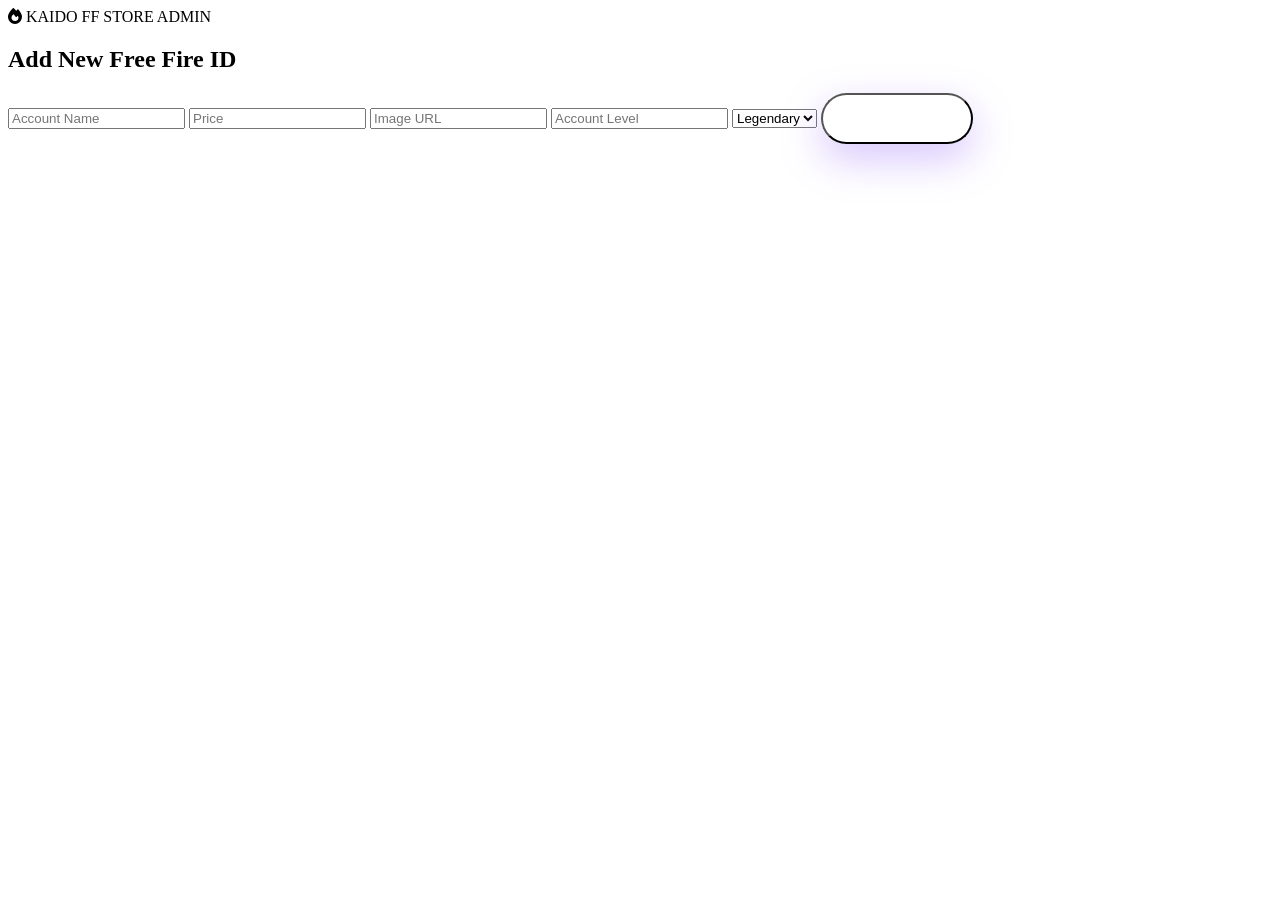
==== admin.html @ 1af67ab9 "Add admin panel HTML structure" ====
<!DOCTYPE html>
<html lang="en">

<head>

<meta charset="UTF-8">

<meta name="viewport" content="width=device-width, initial-scale=1.0">

<title>KAIDO FF STORE | Admin Panel</title>


<link rel="stylesheet" href="css/style.css">

<link rel="stylesheet" href="css/admin.css">


<link rel="stylesheet"
href="https://cdnjs.cloudflare.com/ajax/libs/font-awesome/6.5.0/css/all.min.css">


</head>


<body>


<div class="aurora">

<span></span>
<span></span>
<span></span>

</div>



<header class="navbar">


<div class="logo">

<i class="fa-solid fa-fire"></i>

KAIDO FF STORE ADMIN

</div>


</header>





<section class="admin-section">



<div class="admin-box">


<h1>

Add New Free Fire ID

</h1>



<form id="productForm">


<input 
type="text"
id="name"
placeholder="Account Name"
required>



<input 
type="number"
id="price"
placeholder="Price"
required>



<input 
type="text"
id="image"
placeholder="Image URL"
required>



<input 
type="number"
id="level"
placeholder="Account Level"
required>



<select id="category">


<option value="legendary">
Legendary
</option>


<option value="premium">
Premium
</option>


<option value="rare">
Rare
</option>


<option value="budget">
Budget
</option>


</select>



<button class="primary-btn">

Add Product

</button>


</form>



</div>



</section>





<script src="js/admin.js"></script>


</body>

</html>
---- css/style.css ----
/* ==========================================================
   HERO SECTION - PART 2A
========================================================== */

.hero{
    width:min(92%,1400px);
    min-height:100vh;
    margin:auto;
    padding-top:140px;
    display:grid;
    grid-template-columns:1.1fr .9fr;
    align-items:center;
    gap:80px;
    position:relative;
}

/* =====================
   HERO LEFT
===================== */

.hero-left{
    position:relative;
    z-index:2;
}

.hero-badge{
    display:inline-flex;
    align-items:center;
    gap:10px;
    padding:10px 22px;
    margin-bottom:30px;
    border-radius:50px;
    background:rgba(255,255,255,.06);
    border:1px solid rgba(255,255,255,.08);
    backdrop-filter:blur(20px);
    color:var(--accent);
    font-size:.95rem;
    font-weight:600;
    box-shadow:0 10px 30px rgba(0,0,0,.25);
}

.hero h1{
    font-family:"Orbitron",sans-serif;
    font-size:clamp(3rem,7vw,5.5rem);
    line-height:1.08;
    font-weight:800;
    text-transform:uppercase;
    letter-spacing:2px;
    margin-bottom:25px;
}

.hero h1 span{
    background:linear-gradient(
        90deg,
        var(--primary),
        var(--accent)
    );
    -webkit-background-clip:text;
    -webkit-text-fill-color:transparent;
}

.hero p{
    max-width:620px;
    color:var(--text-light);
    font-size:1.08rem;
    line-height:1.8;
    margin-bottom:40px;
}

/* =====================
   HERO BUTTONS
===================== */

.hero-buttons{
    display:flex;
    gap:18px;
    flex-wrap:wrap;
    margin-bottom:50px;
}

.primary-btn{
    display:inline-flex;
    align-items:center;
    justify-content:center;
    padding:16px 34px;
    border-radius:50px;
    background:linear-gradient(
        135deg,
        var(--primary),
        var(--secondary)
    );
    color:#fff;
    font-weight:700;
    transition:.35s;
    box-shadow:0 15px 40px rgba(139,92,246,.35);
}

.primary-btn:hover{
    transform:translateY(-5px);
    box-shadow:0 20px 55px rgba(139,92,246,.5);
}

.secondary-btn{
    display:inline-flex;
    align-items:center;
    justify-content:center;
    padding:16px 34px;
    border-radius:50px;
    background:rgba(255,255,255,.05);
    border:1px solid rgba(255,255,255,.08);
    backdrop-filter:blur(20px);
    color:#fff;
    transition:.35s;
}

.secondary-btn:hover{
    background:rgba(255,255,255,.12);
    transform:translateY(-5px);
}

/* =====================
   HERO BACKGROUND GLOW
===================== */

.hero::before{
    content:"";
    position:absolute;
    width:420px;
    height:420px;
    left:-120px;
    top:120px;
    border-radius:50%;
    background:radial-gradient(
        circle,
        rgba(139,92,246,.25),
        transparent 70%
    );
    filter:blur(40px);
    z-index:-1;
}

/* ==========================================================
   HERO SECTION - PART 2B
========================================================== */

/* =====================
   HERO RIGHT
===================== */

.hero-right{
    position:relative;
    display:flex;
    justify-content:center;
    align-items:center;
}

.hero-right img{
    width:100%;
    max-width:520px;
    animation:heroFloat 6s ease-in-out infinite;
    filter:drop-shadow(0 25px 60px rgba(59,130,246,.35));
    z-index:2;
}

/* =====================
   HERO STATS
===================== */

.stats{
    display:flex;
    gap:22px;
    flex-wrap:wrap;
}

.stats div{
    min-width:150px;
    padding:20px;
    border-radius:20px;
    background:rgba(255,255,255,.05);
    border:1px solid rgba(255,255,255,.08);
    backdrop-filter:blur(18px);
    transition:.35s;
}

.stats div:hover{
    transform:translateY(-8px);
    border-color:rgba(139,92,246,.45);
    box-shadow:0 15px 40px rgba(139,92,246,.18);
}

.stats h2{
    font-family:"Orbitron",sans-serif;
    font-size:2rem;
    color:var(--accent);
    margin-bottom:8px;
}

.stats p{
    margin:0;
    font-size:.95rem;
    color:var(--text-light);
}

/* =====================
   FLOATING CARDS
===================== */

.floating-card{
    position:absolute;
    padding:14px 20px;
    background:rgba(255,255,255,.08);
    border:1px solid rgba(255,255,255,.1);
    backdrop-filter:blur(20px);
    border-radius:18px;
    color:#fff;
    font-weight:600;
    box-shadow:0 15px 40px rgba(0,0,0,.25);
    animation:cardFloat 5s ease-in-out infinite;
    z-index:3;
}

.card1{
    top:10%;
    left:-40px;
}

.card2{
    right:-30px;
    top:42%;
    animation-delay:1.5s;
}

.card3{
    bottom:8%;
    left:20%;
    animation-delay:3s;
}

/* =====================
   IMAGE GLOW
===================== */

.hero-right::before{
    content:"";
    position:absolute;
    width:420px;
    height:420px;
    border-radius:50%;
    background:radial-gradient(
        circle,
        rgba(6,182,212,.28),
        transparent 70%
    );
    filter:blur(50px);
    z-index:1;
}

/* =====================
   ANIMATIONS
===================== */

@keyframes heroFloat{

    0%,100%{
        transform:translateY(0);
    }

    50%{
        transform:translateY(-18px);
    }

}

@keyframes cardFloat{

    0%,100%{
        transform:translateY(0);
    }

    50%{
        transform:translateY(-12px);
    }

}
/* ==========================================================
   HERO SECTION - PART 2C
   Scroll Indicator + Responsive Hero
========================================================== */

/* =====================
   SCROLL INDICATOR
===================== */

.scroll-indicator{
    position:absolute;
    left:50%;
    bottom:30px;
    transform:translateX(-50%);
    width:34px;
    height:60px;
    border:2px solid rgba(255,255,255,.25);
    border-radius:50px;
    display:flex;
    justify-content:center;
    align-items:flex-start;
    padding-top:10px;
}

.scroll-indicator span{
    width:8px;
    height:8px;
    border-radius:50%;
    background:var(--accent);
    animation:scrollMove 1.8s infinite;
    box-shadow:0 0 12px var(--accent);
}

@keyframes scrollMove{
    0%{
        transform:translateY(0);
        opacity:1;
    }

    70%{
        transform:translateY(22px);
        opacity:.2;
    }

    100%{
        transform:translateY(0);
        opacity:1;
    }
}

/* =====================
   HERO ENTRANCE
===================== */

.hero-left,
.hero-right{
    animation:fadeUp .9s ease both;
}

.hero-right{
    animation-delay:.2s;
}

@keyframes fadeUp{
    from{
        opacity:0;
        transform:translateY(40px);
    }

    to{
        opacity:1;
        transform:translateY(0);
    }
}

/* =====================
   RESPONSIVE
===================== */

@media (max-width:1100px){

    .hero{
        grid-template-columns:1fr;
        text-align:center;
        gap:60px;
        padding-top:140px;
    }

    .hero-left{
        order:2;
    }

    .hero-right{
        order:1;
    }

    .hero p{
        margin-left:auto;
        margin-right:auto;
    }

    .hero-buttons{
        justify-content:center;
    }

    .stats{
        justify-content:center;
    }

    .card1{
        left:10px;
    }

    .card2{
        right:10px;
    }

    .card3{
        left:50%;
        transform:translateX(-50%);
    }
}

@media (max-width:768px){

    .navbar{
        padding:14px 18px;
    }

    nav{
        display:none;
    }

    .hero{
        padding-top:120px;
    }

    .hero h1{
        font-size:2.8rem;
    }

    .hero p{
        font-size:1rem;
    }

    .hero-right img{
        max-width:360px;
    }

    .floating-card{
        font-size:.85rem;
        padding:10px 14px;
    }

    .stats{
        gap:15px;
    }

    .stats div{
        min-width:130px;
    }
}

@media (max-width:480px){

    .hero h1{
        font-size:2.2rem;
    }

    .hero-buttons{
        flex-direction:column;
    }

    .primary-btn,
    .secondary-btn{
        width:100%;
    }

    .floating-card{
        display:none;
    }

    .stats{
        flex-direction:column;
        align-items:center;
    }

    .stats div{
        width:100%;
        max-width:260px;
    }
}

/* ==========================================================
   KAIDO FF STORE
   STYLE.CSS - PART 3A
   Featured Products
==========================================================*/

/* ==========================
   SECTION TITLE
========================== */

.section-title{
    text-align:center;
    margin-bottom:70px;
}

.section-title span{
    display:inline-block;
    padding:10px 22px;
    border-radius:50px;
    background:rgba(139,92,246,.12);
    border:1px solid rgba(139,92,246,.35);
    color:var(--primary);
    font-weight:600;
    margin-bottom:18px;
}

.section-title h2{
    font-family:"Orbitron",sans-serif;
    font-size:clamp(2rem,5vw,3.2rem);
    margin-bottom:18px;
    color:#fff;
}

.section-title p{
    max-width:700px;
    margin:auto;
    color:var(--text-light);
    line-height:1.8;
}

/* ==========================
   FEATURED PRODUCTS
========================== */

#featured{
    padding:120px 0;
}

.product-grid{

    display:grid;

    grid-template-columns:
    repeat(auto-fit,minmax(320px,1fr));

    gap:35px;

}

/* ==========================
   PRODUCT CARD
========================== */

.product-card{

    position:relative;

    overflow:hidden;

    border-radius:22px;

    background:rgba(255,255,255,.05);

    border:1px solid rgba(255,255,255,.08);

    backdrop-filter:blur(18px);

    transition:.4s;

    box-shadow:0 20px 50px rgba(0,0,0,.25);

}

.product-card:hover{

    transform:translateY(-12px);

    border-color:rgba(139,92,246,.45);

    box-shadow:
    0 25px 60px rgba(139,92,246,.25);

}

/* ==========================
   PRODUCT IMAGE
========================== */

.product-card img{

    width:100%;

    height:260px;

    object-fit:cover;

    transition:.5s;

}

.product-card:hover img{

    transform:scale(1.08);

}

/* ==========================
   PRODUCT INFO
========================== */

.product-info{

    padding:25px;

}

.product-info h3{

    font-size:1.4rem;

    margin-bottom:12px;

    color:#fff;

}

.product-info p{

    color:var(--text-light);

    line-height:1.7;

    margin-bottom:22px;

}

/* ==========================
   PRICE ROW
========================== */

.price-row{

    display:flex;

    justify-content:space-between;

    align-items:center;

}

.price{

    font-size:1.6rem;

    font-weight:700;

    color:var(--accent);

}

/* ==========================================================
   KAIDO FF STORE
   STYLE.CSS - PART 3B
   Product Card Effects
==========================================================*/

/* ==========================
   PRODUCT BADGES
========================== */

.product-tag{

    position:absolute;

    top:18px;

    left:18px;

    padding:8px 16px;

    border-radius:30px;

    font-size:.8rem;

    font-weight:700;

    letter-spacing:.5px;

    color:#fff;

    z-index:10;

    box-shadow:0 10px 25px rgba(0,0,0,.25);

}

.hot{

    background:linear-gradient(
        135deg,
        #ff4d4d,
        #ff7a18
    );

}

.new{

    background:linear-gradient(
        135deg,
        #3B82F6,
        #06B6D4
    );

}

.best{

    background:linear-gradient(
        135deg,
        #FFD700,
        #F59E0B
    );

    color:#111;

}

/* ==========================
   BUY BUTTON
========================== */

.buy-btn{

    display:inline-flex;

    justify-content:center;

    align-items:center;

    padding:12px 24px;

    border-radius:40px;

    background:linear-gradient(
        135deg,
        var(--primary),
        var(--secondary)
    );

    color:#fff;

    font-weight:600;

    transition:.35s;

    box-shadow:0 12px 30px rgba(139,92,246,.30);

}

.buy-btn:hover{

    transform:translateY(-4px) scale(1.05);

    box-shadow:0 18px 40px rgba(139,92,246,.45);

}

/* ==========================
   CARD TOP GLOW
========================== */

.product-card::before{

    content:"";

    position:absolute;

    top:-80px;

    left:50%;

    transform:translateX(-50%);

    width:220px;

    height:220px;

    background:radial-gradient(
        circle,
        rgba(139,92,246,.22),
        transparent 70%
    );

    filter:blur(40px);

    opacity:0;

    transition:.4s;

}

.product-card:hover::before{

    opacity:1;

}

/* ==========================
   IMAGE OVERLAY
========================== */

.product-card::after{

    content:"";

    position:absolute;

    inset:0;

    background:linear-gradient(
        to top,
        rgba(5,8,22,.85),
        transparent 60%
    );

    opacity:.35;

    pointer-events:none;

}

/* ==========================
   CARD BORDER ANIMATION
========================== */

.product-card{

    isolation:isolate;

}

.product-card:hover{

    border-color:rgba(6,182,212,.45);

}

/* ==========================
   RESPONSIVE
========================== */

@media (max-width:768px){

    .product-grid{

        grid-template-columns:1fr;

    }

    .product-card img{

        height:220px;

    }

    .price{

        font-size:1.35rem;

    }

    .buy-btn{

        padding:10px 20px;

    }

}

/* ==========================================================
   KAIDO FF STORE
   STYLE.CSS - PART 3C
   Categories & Features
==========================================================*/

/* ==========================
   CATEGORIES
========================== */

.categories{
    padding:120px 0;
}

.category-grid{
    display:grid;
    grid-template-columns:repeat(auto-fit,minmax(250px,1fr));
    gap:30px;
}

.category-card{
    position:relative;
    padding:40px 30px;
    text-align:center;
    background:rgba(255,255,255,.05);
    border:1px solid rgba(255,255,255,.08);
    border-radius:24px;
    backdrop-filter:blur(20px);
    transition:.35s ease;
    overflow:hidden;
}

.category-card::before{
    content:"";
    position:absolute;
    inset:0;
    background:linear-gradient(
        135deg,
        rgba(139,92,246,.15),
        rgba(6,182,212,.08)
    );
    opacity:0;
    transition:.35s;
}

.category-card:hover::before{
    opacity:1;
}

.category-card:hover{
    transform:translateY(-10px);
    border-color:rgba(139,92,246,.35);
    box-shadow:0 25px 60px rgba(139,92,246,.18);
}

.category-icon{
    width:90px;
    height:90px;
    margin:auto;
    margin-bottom:25px;
    border-radius:50%;
    display:flex;
    justify-content:center;
    align-items:center;
    font-size:2.4rem;
    background:linear-gradient(
        135deg,
        var(--primary),
        var(--secondary)
    );
    box-shadow:0 15px 35px rgba(139,92,246,.35);
}

.category-card h3{
    margin-bottom:15px;
    font-size:1.4rem;
}

.category-card p{
    color:var(--text-light);
    line-height:1.8;
}

/* ==========================
   FEATURES
========================== */

.features{
    padding:120px 0;
}

.feature-grid{
    display:grid;
    grid-template-columns:repeat(auto-fit,minmax(260px,1fr));
    gap:30px;
}

.feature-card{
    text-align:center;
    padding:40px 30px;
    border-radius:24px;
    background:rgba(255,255,255,.05);
    border:1px solid rgba(255,255,255,.08);
    backdrop-filter:blur(20px);
    transition:.35s ease;
}

.feature-card:hover{
    transform:translateY(-10px);
    border-color:rgba(6,182,212,.4);
    box-shadow:0 25px 60px rgba(6,182,212,.18);
}

.feature-card i{
    font-size:3rem;
    margin-bottom:22px;
    color:var(--accent);
}

.feature-card h3{
    margin-bottom:15px;
    font-size:1.35rem;
}

.feature-card p{
    color:var(--text-light);
    line-height:1.8;
}

/* ==========================
   RESPONSIVE
========================== */

@media (max-width:768px){

    .category-grid,
    .feature-grid{
        grid-template-columns:1fr;
    }

    .category-card,
    .feature-card{
        padding:30px 24px;
    }

    .category-icon{
        width:75px;
        height:75px;
        font-size:2rem;
    }
}

/* ==========================================================
   KAIDO FF STORE
   STYLE.CSS - PART 4A
   Testimonials
========================================================== */

/* ==========================
   TESTIMONIALS
========================== */

.testimonials{
    padding:120px 0;
    position:relative;
}

.testimonial-grid{
    display:grid;
    grid-template-columns:repeat(auto-fit,minmax(320px,1fr));
    gap:35px;
    margin-top:50px;
}

.testimonial-card{
    position:relative;
    padding:35px 30px;
    text-align:center;
    border-radius:24px;
    background:rgba(255,255,255,.05);
    border:1px solid rgba(255,255,255,.08);
    backdrop-filter:blur(20px);
    overflow:hidden;
    transition:.35s ease;
}

.testimonial-card::before{
    content:"";
    position:absolute;
    top:0;
    left:0;
    width:100%;
    height:4px;
    background:linear-gradient(
        90deg,
        var(--primary),
        var(--accent)
    );
}

.testimonial-card:hover{
    transform:translateY(-10px);
    border-color:rgba(139,92,246,.45);
    box-shadow:0 25px 60px rgba(139,92,246,.20);
}

.testimonial-card img{
    width:90px;
    height:90px;
    border-radius:50%;
    object-fit:cover;
    margin:0 auto 20px;
    border:3px solid rgba(139,92,246,.45);
    box-shadow:0 10px 25px rgba(139,92,246,.25);
}

.testimonial-card h3{
    font-size:1.3rem;
    margin-bottom:10px;
    color:#fff;
}

.stars{
    color:#FFD700;
    font-size:1.1rem;
    letter-spacing:2px;
    margin-bottom:18px;
}

.testimonial-card p{
    color:var(--text-light);
    line-height:1.8;
    font-size:.98rem;
}

/* Floating quote icon */

.testimonial-card::after{
    content:"❝";
    position:absolute;
    top:20px;
    right:25px;
    font-size:3rem;
    color:rgba(139,92,246,.18);
    font-family:serif;
}

/* ==========================
   RESPONSIVE
========================== */

@media (max-width:768px){

    .testimonial-grid{
        grid-template-columns:1fr;
        gap:25px;
    }

    .testimonial-card{
        padding:28px 22px;
    }

    .testimonial-card img{
        width:75px;
        height:75px;
    }

    .testimonial-card h3{
        font-size:1.15rem;
    }

}
/* ==========================================================
   KAIDO FF STORE
   STYLE.CSS - PART 4B
   FAQ + CTA
==========================================================*/

/* ==========================
   FAQ SECTION
========================== */

.faq{
    padding:120px 0;
}

.faq-container{
    max-width:900px;
    margin:60px auto 0;
}

.faq-container details{
    margin-bottom:20px;
    background:rgba(255,255,255,.05);
    border:1px solid rgba(255,255,255,.08);
    border-radius:18px;
    overflow:hidden;
    transition:.35s ease;
}

.faq-container details:hover{
    border-color:rgba(139,92,246,.4);
    box-shadow:0 15px 35px rgba(139,92,246,.18);
}

.faq-container summary{
    padding:22px 28px;
    cursor:pointer;
    font-size:1.08rem;
    font-weight:600;
    list-style:none;
    position:relative;
}

.faq-container summary::-webkit-details-marker{
    display:none;
}

.faq-container summary::after{
    content:"+";
    position:absolute;
    right:25px;
    top:50%;
    transform:translateY(-50%);
    font-size:1.4rem;
    color:var(--accent);
    transition:.3s;
}

.faq-container details[open] summary::after{
    content:"−";
}

.faq-container details p{
    padding:0 28px 24px;
    color:var(--text-light);
    line-height:1.8;
}

/* ==========================
   CALL TO ACTION
========================== */

.cta{
    position:relative;
    text-align:center;
    padding:100px 40px;
    margin:120px auto;
    border-radius:30px;
    background:linear-gradient(
        135deg,
        rgba(139,92,246,.18),
        rgba(6,182,212,.12)
    );
    border:1px solid rgba(255,255,255,.08);
    backdrop-filter:blur(20px);
    overflow:hidden;
}

.cta::before{
    content:"";
    position:absolute;
    width:420px;
    height:420px;
    border-radius:50%;
    background:radial-gradient(
        circle,
        rgba(139,92,246,.25),
        transparent 70%
    );
    top:-180px;
    left:-120px;
    filter:blur(40px);
}

.cta h2{
    position:relative;
    font-family:"Orbitron",sans-serif;
    font-size:clamp(2rem,5vw,3.2rem);
    margin-bottom:20px;
}

.cta p{
    position:relative;
    max-width:650px;
    margin:0 auto 35px;
    color:var(--text-light);
    line-height:1.8;
}

.cta .primary-btn{
    position:relative;
    display:inline-flex;
    align-items:center;
    justify-content:center;
    min-width:220px;
}

/* ==========================
   CTA ANIMATION
========================== */

.cta{
    animation:ctaGlow 6s ease-in-out infinite;
}

@keyframes ctaGlow{

    0%,100%{
        box-shadow:0 0 25px rgba(139,92,246,.18);
    }

    50%{
        box-shadow:
        0 0 45px rgba(139,92,246,.35),
        0 0 80px rgba(6,182,212,.18);
    }

}

/* ==========================
   RESPONSIVE
========================== */

@media (max-width:768px){

    .faq-container summary{
        font-size:1rem;
        padding:18px 20px;
    }

    .faq-container details p{
        padding:0 20px 20px;
    }

    .cta{
        padding:70px 25px;
        margin:90px auto;
    }

    .cta .primary-btn{
        width:100%;
        max-width:260px;
    }

}

/* ==========================================================
   KAIDO FF STORE
   STYLE.CSS - PART 4C
   Footer + Final Responsive
========================================================== */

/* ==========================
   FOOTER
========================== */

.footer{
    padding:80px 0 30px;
    background:#040611;
    border-top:1px solid rgba(255,255,255,.08);
}

.footer-content{
    width:min(92%,1400px);
    margin:auto;
    display:grid;
    grid-template-columns:2fr 1fr 1fr 1fr;
    gap:40px;
}

.footer-brand h2{
    font-family:"Orbitron",sans-serif;
    font-size:2rem;
    margin-bottom:20px;
}

.footer-brand i{
    color:var(--primary);
    margin-right:10px;
}

.footer-brand p{
    color:var(--text-light);
    line-height:1.8;
    max-width:420px;
}

.footer-links h3,
.footer-social h3{
    margin-bottom:20px;
    font-size:1.2rem;
}

.footer-links{
    display:flex;
    flex-direction:column;
}

.footer-links a{
    color:var(--text-light);
    margin-bottom:14px;
    transition:.3s;
}

.footer-links a:hover{
    color:var(--primary);
    transform:translateX(6px);
}

.social-icons{
    display:flex;
    gap:15px;
    flex-wrap:wrap;
}

.social-icons a{
    width:48px;
    height:48px;
    display:flex;
    justify-content:center;
    align-items:center;
    border-radius:50%;
    background:rgba(255,255,255,.05);
    border:1px solid rgba(255,255,255,.08);
    transition:.35s;
}

.social-icons a:hover{
    background:linear-gradient(
        135deg,
        var(--primary),
        var(--secondary)
    );
    transform:translateY(-5px);
}

.footer-bottom{
    margin-top:60px;
    padding-top:25px;
    border-top:1px solid rgba(255,255,255,.08);
    text-align:center;
}

.footer-bottom p{
    color:var(--text-light);
}

/* ==========================
   GENERAL FADE ANIMATION
========================== */

.fade-up{
    opacity:0;
    transform:translateY(40px);
    transition:all .8s ease;
}

.fade-up.show{
    opacity:1;
    transform:translateY(0);
}

/* ==========================
   RESPONSIVE
========================== */

@media(max-width:1000px){

    .footer-content{
        grid-template-columns:1fr 1fr;
    }

}

@media(max-width:768px){

    .footer-content{
        grid-template-columns:1fr;
        text-align:center;
    }

    .footer-brand p{
        margin:auto;
    }

    .social-icons{
        justify-content:center;
    }

}

@media(max-width:480px){

    .footer{
        padding:60px 0 20px;
    }

    .footer-brand h2{
        font-size:1.6rem;
    }

    .social-icons a{
        width:42px;
        height:42px;
    }

}
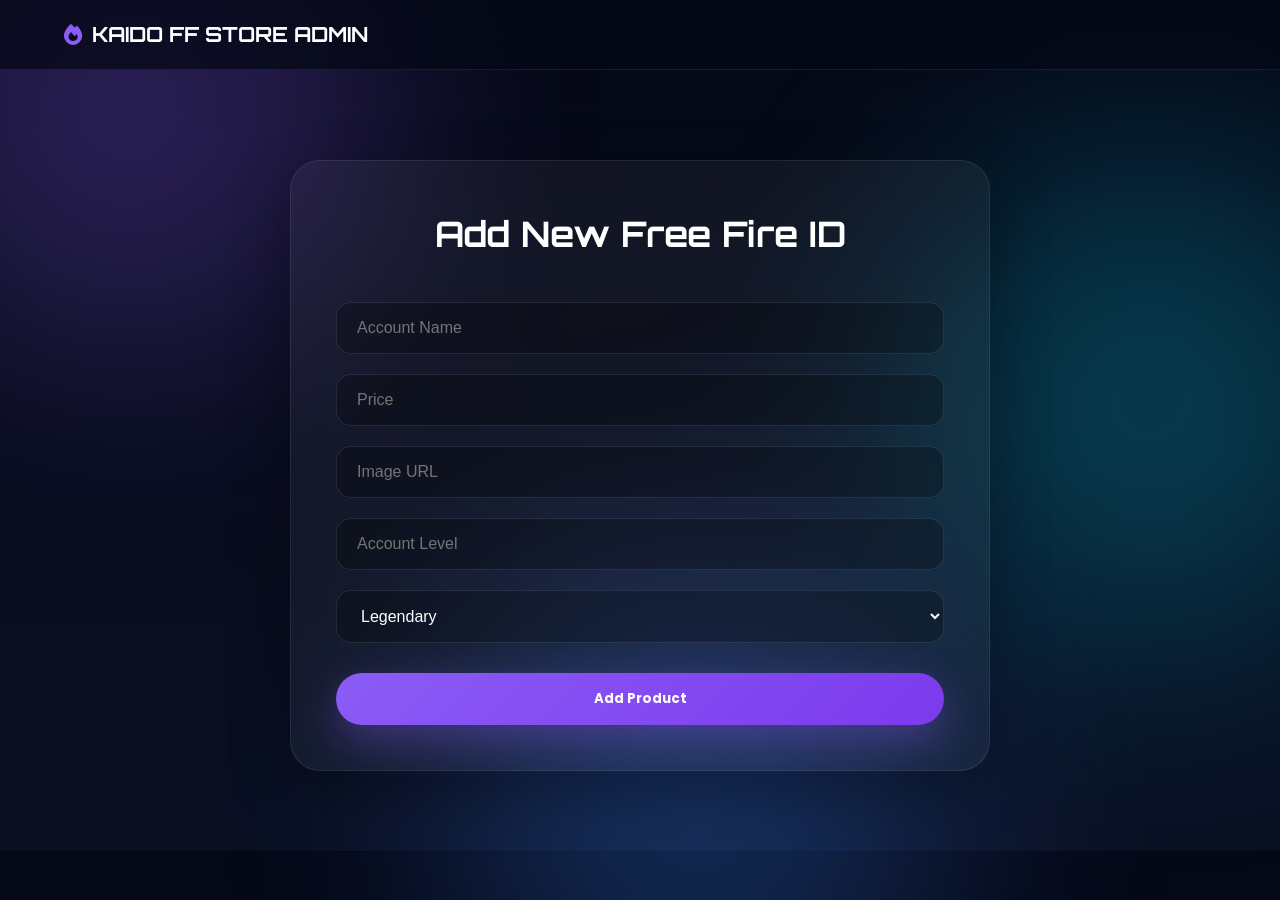
==== commit e9b039f3: "Clean up whitespace and formatting in admin.html Removed extra whitespace and adjusted formatting in" ====
--- a/admin.html
+++ b/admin.html
@@ -125,10 +125,7 @@
 Budget
 </option>
 
-
 </select>
-
-
 
 <button class="primary-btn">
 
@@ -136,21 +133,15 @@
 
 </button>
 
-
 </form>
 
-
-
 </div>
-
-
 
 </section>
 
 
 
-
-
+<script src="js/products.js"></script>
 <script src="js/admin.js"></script>
 
 
--- a/css/style.css
+++ b/css/style.css
@@ -1,3 +1,262 @@
+/* ==========================================================
+   KAIDO FF STORE
+   STYLE.CSS - PART 1
+   Global Styles + Navbar + Background
+========================================================== */
+
+/* Google Font */
+@import url('https://fonts.googleapis.com/css2?family=Orbitron:wght@500;700;800&family=Poppins:wght@300;400;500;600;700&display=swap');
+
+/* ==========================
+   ROOT VARIABLES
+========================== */
+
+:root{
+    --primary:#8B5CF6;
+    --secondary:#7C3AED;
+    --accent:#06B6D4;
+
+    --bg:#050816;
+    --bg2:#0A1023;
+
+    --text:#ffffff;
+    --text-light:#b8bfd3;
+
+    --glass:rgba(255,255,255,.06);
+    --border:rgba(255,255,255,.08);
+
+    --shadow:0 20px 50px rgba(0,0,0,.30);
+}
+
+/* ==========================
+   RESET
+========================== */
+
+*{
+    margin:0;
+    padding:0;
+    box-sizing:border-box;
+}
+
+html{
+    scroll-behavior:smooth;
+}
+
+body{
+    font-family:"Poppins",sans-serif;
+    background:linear-gradient(180deg,var(--bg),var(--bg2));
+    color:var(--text);
+    overflow-x:hidden;
+    line-height:1.6;
+}
+
+a{
+    text-decoration:none;
+    color:inherit;
+}
+
+img{
+    max-width:100%;
+    display:block;
+}
+
+button{
+    font-family:inherit;
+    cursor:pointer;
+    border:none;
+}
+
+/* ==========================
+   SCROLLBAR
+========================== */
+
+::-webkit-scrollbar{
+    width:10px;
+}
+
+::-webkit-scrollbar-track{
+    background:#090b18;
+}
+
+::-webkit-scrollbar-thumb{
+    background:linear-gradient(var(--primary),var(--accent));
+    border-radius:20px;
+}
+
+/* ==========================
+   CURSOR
+========================== */
+
+.cursor{
+    position:fixed;
+    width:18px;
+    height:18px;
+    border-radius:50%;
+    background:rgba(6,182,212,.35);
+    pointer-events:none;
+    transform:translate(-50%,-50%);
+    filter:blur(10px);
+    z-index:9999;
+}
+
+/* ==========================
+   AURORA BACKGROUND
+========================== */
+
+.aurora{
+    position:fixed;
+    inset:0;
+    overflow:hidden;
+    z-index:-2;
+}
+
+.aurora span{
+    position:absolute;
+    width:500px;
+    height:500px;
+    border-radius:50%;
+    filter:blur(120px);
+    opacity:.28;
+}
+
+.aurora span:nth-child(1){
+    background:#8B5CF6;
+    top:-150px;
+    left:-120px;
+}
+
+.aurora span:nth-child(2){
+    background:#06B6D4;
+    right:-120px;
+    top:150px;
+}
+
+.aurora span:nth-child(3){
+    background:#3B82F6;
+    bottom:-150px;
+    left:35%;
+}
+
+/* ==========================
+   PARTICLES
+========================== */
+
+.particles{
+    position:fixed;
+    inset:0;
+    pointer-events:none;
+    z-index:-1;
+}
+
+.particles span{
+    position:absolute;
+    width:4px;
+    height:4px;
+    background:white;
+    border-radius:50%;
+    opacity:.3;
+}
+
+.particles span:nth-child(1){top:10%;left:12%;}
+.particles span:nth-child(2){top:25%;left:78%;}
+.particles span:nth-child(3){top:42%;left:55%;}
+.particles span:nth-child(4){top:68%;left:22%;}
+.particles span:nth-child(5){top:82%;left:88%;}
+.particles span:nth-child(6){top:60%;left:72%;}
+.particles span:nth-child(7){top:16%;left:45%;}
+.particles span:nth-child(8){top:90%;left:35%;}
+
+/* ==========================
+   NAVBAR
+========================== */
+
+.navbar{
+    position:fixed;
+    top:0;
+    left:0;
+    width:100%;
+    padding:18px 5%;
+    display:flex;
+    justify-content:space-between;
+    align-items:center;
+    background:rgba(5,8,22,.75);
+    backdrop-filter:blur(18px);
+    border-bottom:1px solid rgba(255,255,255,.08);
+    z-index:1000;
+}
+
+.logo{
+    display:flex;
+    align-items:center;
+    gap:10px;
+    font-family:"Orbitron",sans-serif;
+    font-size:1.3rem;
+    font-weight:700;
+}
+
+.logo i{
+    color:var(--primary);
+}
+
+nav{
+    display:flex;
+    gap:35px;
+}
+
+nav a{
+    color:#fff;
+    transition:.3s;
+    font-weight:500;
+}
+
+nav a:hover{
+    color:var(--accent);
+}
+
+.nav-actions{
+    display:flex;
+    align-items:center;
+    gap:15px;
+}
+
+.icon-btn{
+    width:45px;
+    height:45px;
+    border-radius:50%;
+    display:flex;
+    justify-content:center;
+    align-items:center;
+    background:rgba(255,255,255,.05);
+    border:1px solid rgba(255,255,255,.08);
+    transition:.3s;
+}
+
+.icon-btn:hover{
+    background:var(--primary);
+}
+
+.shop-btn{
+    padding:13px 28px;
+    border-radius:40px;
+    background:linear-gradient(135deg,var(--primary),var(--secondary));
+    color:#fff;
+    font-weight:600;
+    transition:.3s;
+}
+
+.shop-btn:hover{
+    transform:translateY(-3px);
+    box-shadow:0 12px 35px rgba(139,92,246,.4);
+}
+
+/* ==========================
+   COMMON SECTION
+========================== */
+
+section{
+    width:min(92%,1400px);
+    margin:auto;
+}
 /* ==========================================================
    HERO SECTION - PART 2A
 ========================================================== */
--- a/css/admin.css
+++ b/css/admin.css
@@ -0,0 +1,165 @@
+/* ==========================================================
+   KAIDO FF STORE
+   admin.css
+   Admin Dashboard Styling
+========================================================== */
+
+
+/* ==========================
+   ADMIN SECTION
+========================== */
+
+.admin-section{
+
+    width:min(92%,700px);
+
+    margin:160px auto 80px;
+
+}
+
+
+
+/* ==========================
+   ADMIN BOX
+========================== */
+
+.admin-box{
+
+    padding:45px;
+
+    border-radius:30px;
+
+    background:rgba(255,255,255,.05);
+
+    border:1px solid rgba(255,255,255,.08);
+
+    backdrop-filter:blur(20px);
+
+    box-shadow:
+    0 20px 60px rgba(0,0,0,.3);
+
+}
+
+
+
+.admin-box h1{
+
+    text-align:center;
+
+    font-family:"Orbitron",sans-serif;
+
+    font-size:2.2rem;
+
+    margin-bottom:40px;
+
+}
+
+
+
+/* ==========================
+   FORM
+========================== */
+
+#productForm{
+
+    display:flex;
+
+    flex-direction:column;
+
+    gap:20px;
+
+}
+
+
+
+#productForm input,
+#productForm select{
+
+
+    width:100%;
+
+    padding:16px 20px;
+
+    border-radius:15px;
+
+    background:rgba(0,0,0,.25);
+
+    color:white;
+
+    border:1px solid rgba(255,255,255,.1);
+
+    outline:none;
+
+    font-size:1rem;
+
+    transition:.3s;
+
+}
+
+
+
+#productForm input:focus,
+#productForm select:focus{
+
+    border-color:var(--primary);
+
+    box-shadow:
+
+    0 0 25px rgba(139,92,246,.3);
+
+}
+
+
+
+#productForm select option{
+
+    background:#080b18;
+
+}
+
+
+
+/* ==========================
+   BUTTON
+========================== */
+
+#productForm .primary-btn{
+
+    margin-top:10px;
+
+    cursor:pointer;
+
+    border:none;
+
+}
+
+
+
+/* ==========================
+   RESPONSIVE
+========================== */
+
+@media(max-width:600px){
+
+
+    .admin-section{
+
+        margin-top:120px;
+
+    }
+
+
+    .admin-box{
+
+        padding:25px;
+
+    }
+
+
+    .admin-box h1{
+
+        font-size:1.7rem;
+
+    }
+
+}
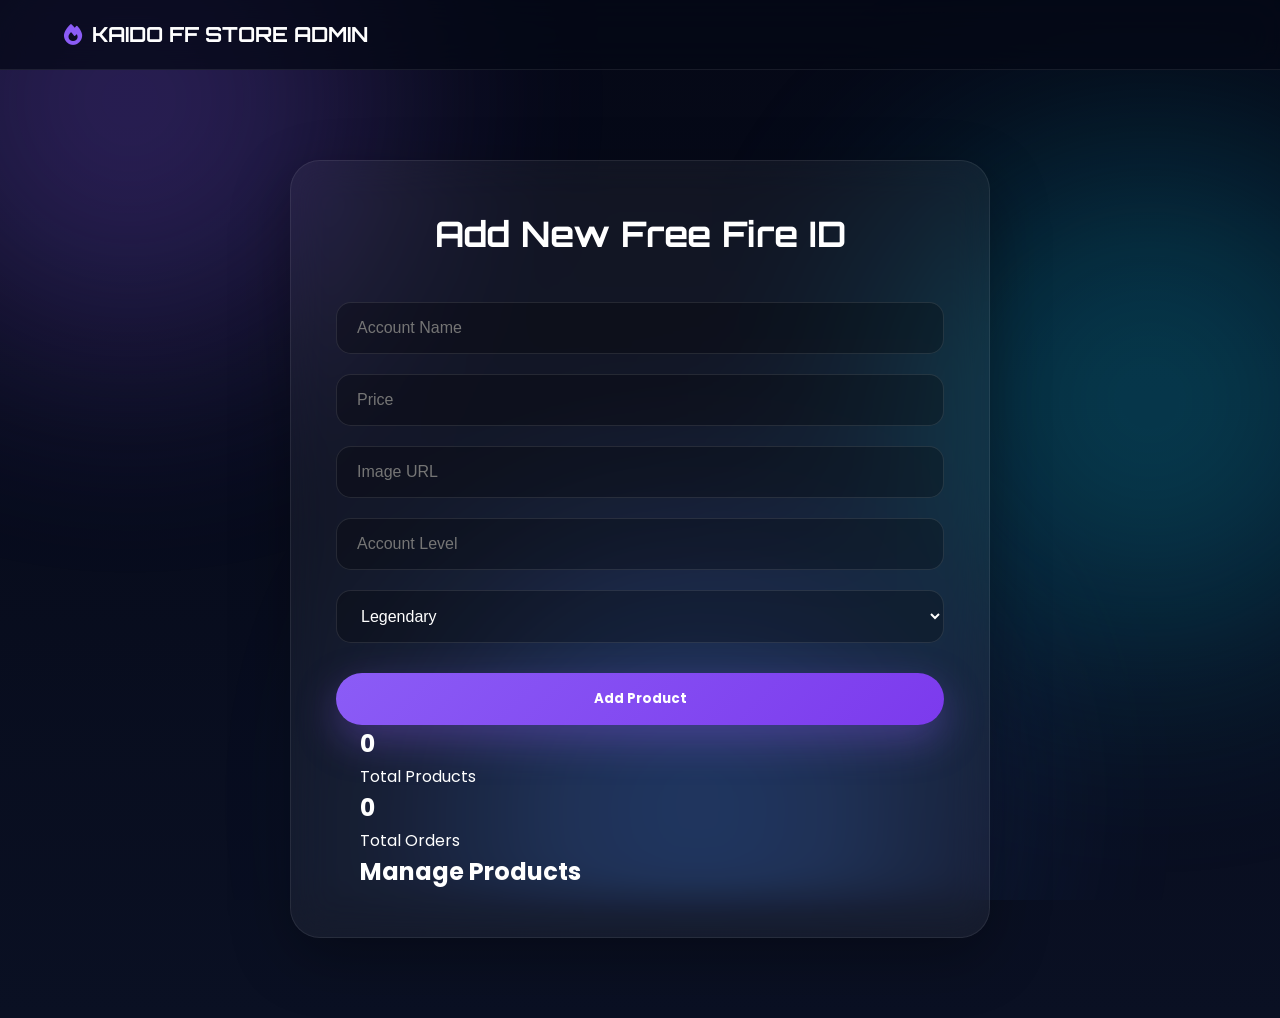
==== commit 14224be0: "Add dashboard stats and products management sections" ====
--- a/admin.html
+++ b/admin.html
@@ -135,6 +135,52 @@
 
 </form>
 
+  <!-- ==========================
+     DASHBOARD STATS
+========================== -->
+
+<section class="admin-stats">
+
+    <div class="stat-card">
+
+        <h2 id="totalProducts">
+
+            0
+
+        </h2>
+
+        <p>Total Products</p>
+
+    </div>
+
+    <div class="stat-card">
+
+        <h2 id="totalOrders">
+
+            0
+
+        </h2>
+
+        <p>Total Orders</p>
+
+    </div>
+
+</section>
+
+<!-- ==========================
+     PRODUCTS TABLE
+========================== -->
+
+<section class="admin-products">
+
+    <h2>Manage Products</h2>
+
+    <div id="adminProductList">
+
+    </div>
+
+</section>
+
 </div>
 
 </section>
--- a/css/style.css
+++ b/css/style.css
@@ -1732,3 +1732,102 @@
     }
 
 }
+/* ==========================
+   CART BADGE
+========================== */
+
+.icon-btn{
+    position:relative;
+}
+
+#cartCount{
+
+    position:absolute;
+
+    top:-8px;
+
+    right:-8px;
+
+    width:22px;
+
+    height:22px;
+
+    border-radius:50%;
+
+    background:#ff3b5c;
+
+    color:#fff;
+
+    font-size:.75rem;
+
+    font-weight:700;
+
+    display:flex;
+
+    justify-content:center;
+
+    align-items:center;
+
+}
+
+/* ==========================================================
+   TOAST NOTIFICATION
+========================================================== */
+
+.toast{
+
+    position:fixed;
+
+    top:30px;
+
+    right:30px;
+
+    min-width:280px;
+
+    padding:18px 22px;
+
+    background:rgba(15,18,35,.95);
+
+    border:1px solid rgba(139,92,246,.4);
+
+    border-left:5px solid #8B5CF6;
+
+    color:#fff;
+
+    border-radius:16px;
+
+    backdrop-filter:blur(20px);
+
+    box-shadow:0 20px 60px rgba(0,0,0,.35);
+
+    transform:translateX(420px);
+
+    transition:.45s;
+
+    z-index:9999;
+
+}
+
+.toast.show{
+
+    transform:translateX(0);
+
+}
+
+.toast.success{
+
+    border-left-color:#22c55e;
+
+}
+
+.toast.error{
+
+    border-left-color:#ef4444;
+
+}
+
+.toast.warning{
+
+    border-left-color:#f59e0b;
+
+}
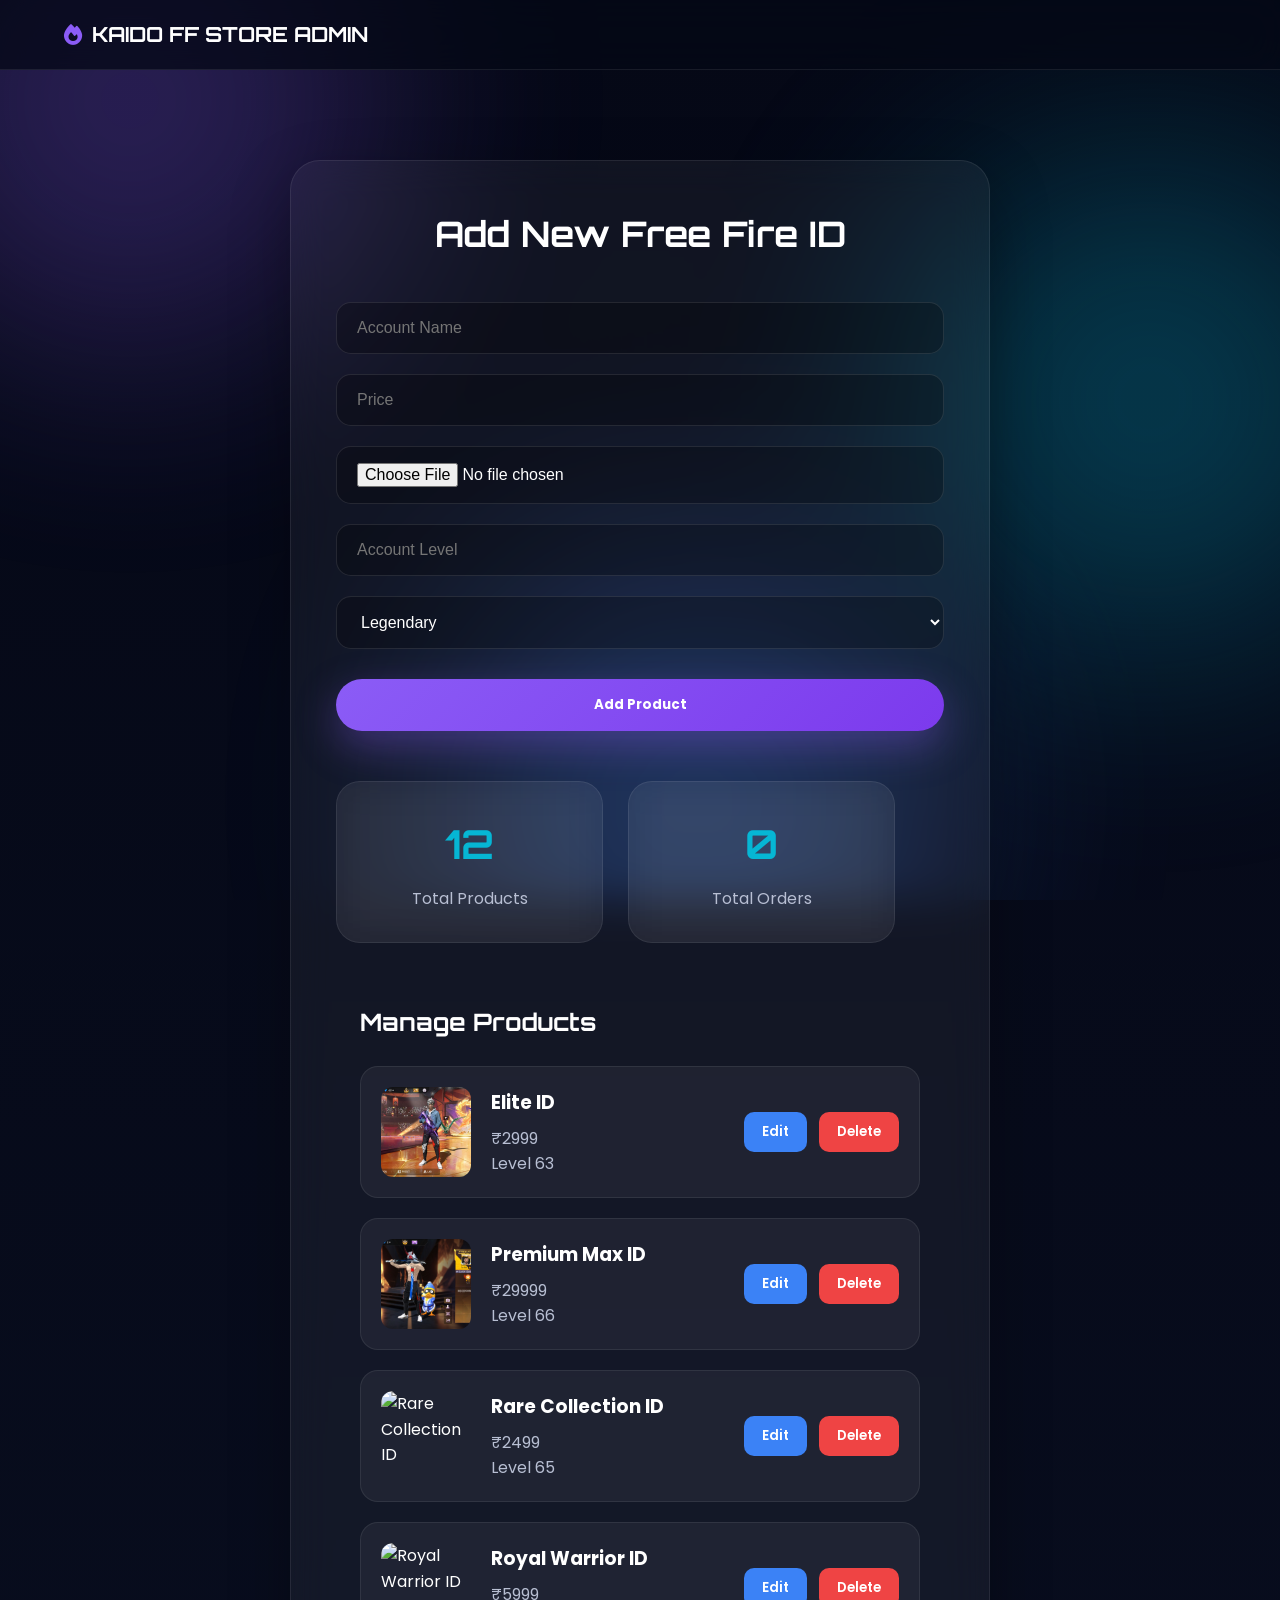
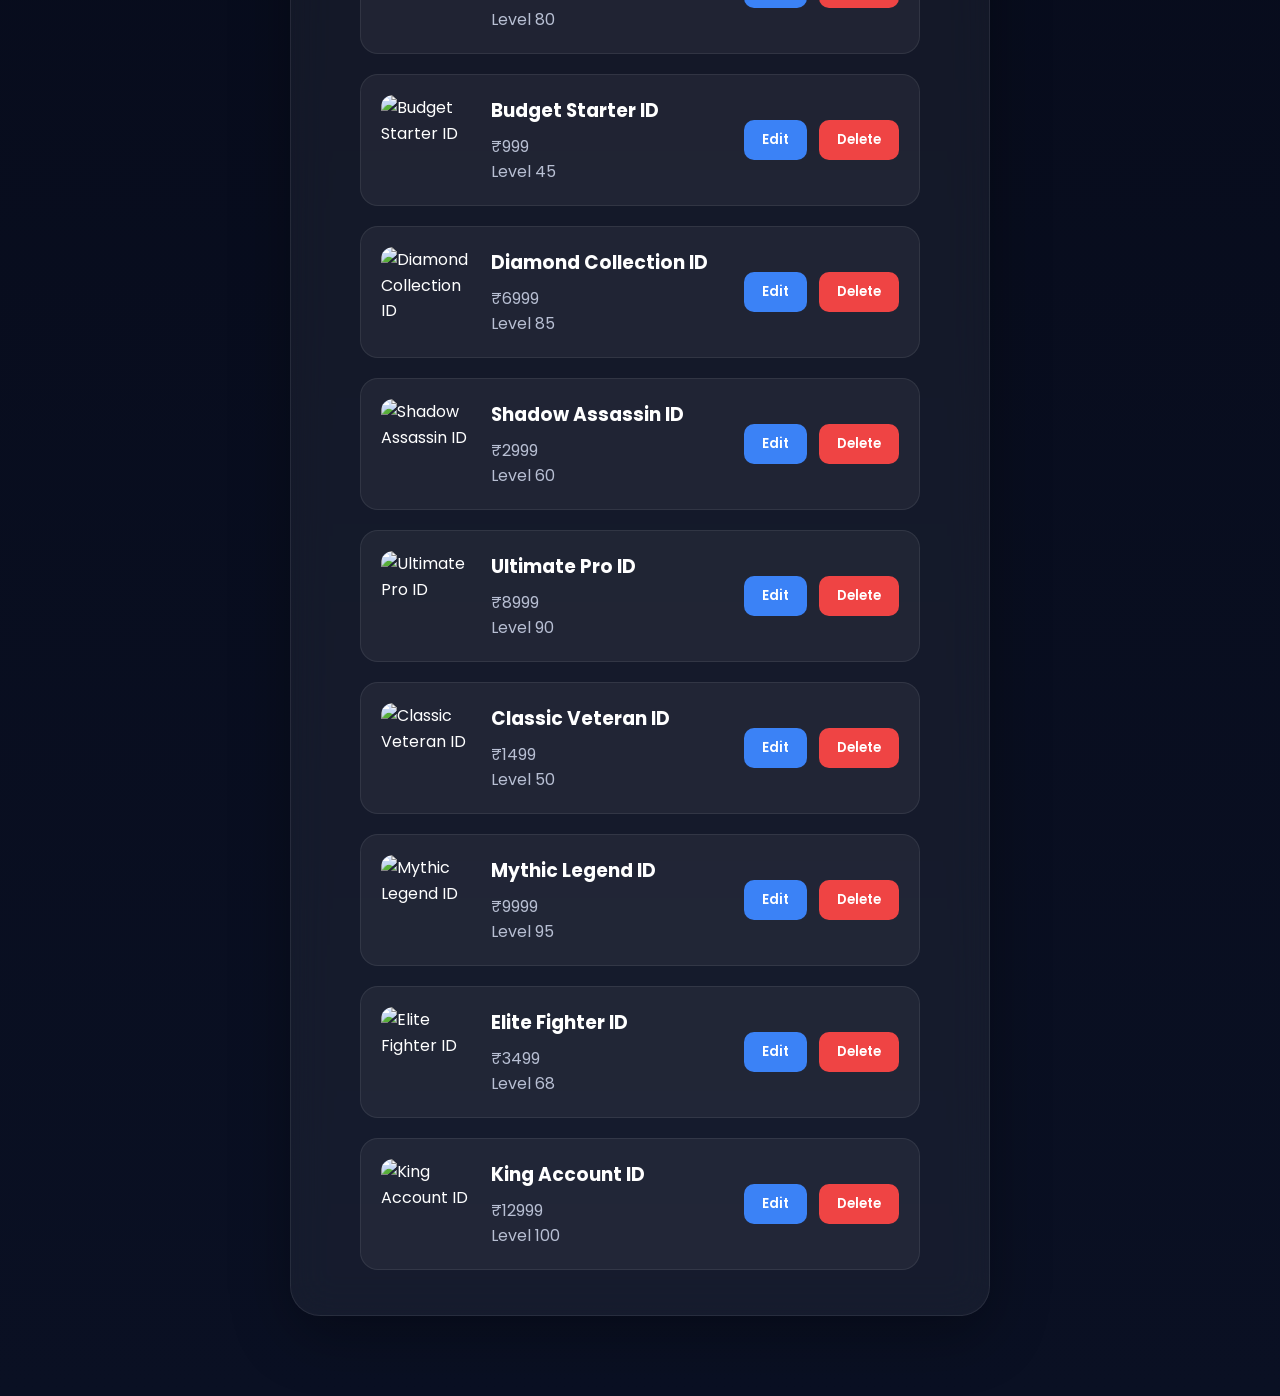
==== commit 6d9b62bf: "Update admin.html" ====
--- a/admin.html
+++ b/admin.html
@@ -87,10 +87,10 @@
 
 
 
-<input 
-type="text"
+<input
+type="file"
 id="image"
-placeholder="Image URL"
+accept="image/*"
 required>
 
 
--- a/css/admin.css
+++ b/css/admin.css
@@ -163,3 +163,234 @@
     }
 
 }
+/* ==========================================================
+   ADMIN DASHBOARD
+   PART 9B
+========================================================== */
+
+/* ==========================
+   STATS
+========================== */
+
+.admin-stats{
+
+    display:grid;
+
+    grid-template-columns:repeat(auto-fit,minmax(220px,1fr));
+
+    gap:25px;
+
+    margin:50px 0;
+
+}
+
+.stat-card{
+
+    padding:30px;
+
+    border-radius:24px;
+
+    background:rgba(255,255,255,.05);
+
+    border:1px solid rgba(255,255,255,.08);
+
+    backdrop-filter:blur(20px);
+
+    text-align:center;
+
+    transition:.35s;
+
+}
+
+.stat-card:hover{
+
+    transform:translateY(-8px);
+
+    border-color:rgba(139,92,246,.45);
+
+    box-shadow:0 20px 50px rgba(139,92,246,.20);
+
+}
+
+.stat-card h2{
+
+    font-family:"Orbitron",sans-serif;
+
+    font-size:2.5rem;
+
+    color:var(--accent);
+
+    margin-bottom:10px;
+
+}
+
+.stat-card p{
+
+    color:var(--text-light);
+
+}
+
+/* ==========================
+   PRODUCT LIST
+========================== */
+
+.admin-products{
+
+    margin-top:60px;
+
+}
+
+.admin-products h2{
+
+    margin-bottom:25px;
+
+    font-family:"Orbitron",sans-serif;
+
+}
+
+#adminProductList{
+
+    display:flex;
+
+    flex-direction:column;
+
+    gap:20px;
+
+}
+
+.admin-product{
+
+    display:flex;
+
+    justify-content:space-between;
+
+    align-items:center;
+
+    gap:20px;
+
+    padding:20px;
+
+    border-radius:18px;
+
+    background:rgba(255,255,255,.05);
+
+    border:1px solid rgba(255,255,255,.08);
+
+}
+
+.admin-product img{
+
+    width:90px;
+
+    height:90px;
+
+    border-radius:12px;
+
+    object-fit:cover;
+
+}
+
+.product-left{
+
+    display:flex;
+
+    align-items:center;
+
+    gap:20px;
+
+}
+
+.product-details h3{
+
+    margin-bottom:8px;
+
+}
+
+.product-details p{
+
+    color:var(--text-light);
+
+}
+
+/* ==========================
+   BUTTONS
+========================== */
+
+.admin-actions{
+
+    display:flex;
+
+    gap:12px;
+
+}
+
+.edit-btn,
+.delete-btn{
+
+    border:none;
+
+    cursor:pointer;
+
+    padding:10px 18px;
+
+    border-radius:10px;
+
+    color:#fff;
+
+    font-weight:600;
+
+}
+
+.edit-btn{
+
+    background:#3B82F6;
+
+}
+
+.delete-btn{
+
+    background:#EF4444;
+
+}
+
+.edit-btn:hover,
+.delete-btn:hover{
+
+    opacity:.9;
+
+}
+
+/* ==========================
+   RESPONSIVE
+========================== */
+
+@media(max-width:768px){
+
+    .admin-product{
+
+        flex-direction:column;
+
+        align-items:flex-start;
+
+    }
+
+    .product-left{
+
+        width:100%;
+
+    }
+
+    .admin-actions{
+
+        width:100%;
+
+    }
+
+    .edit-btn,
+    .delete-btn{
+
+        flex:1;
+
+    }
+
+}
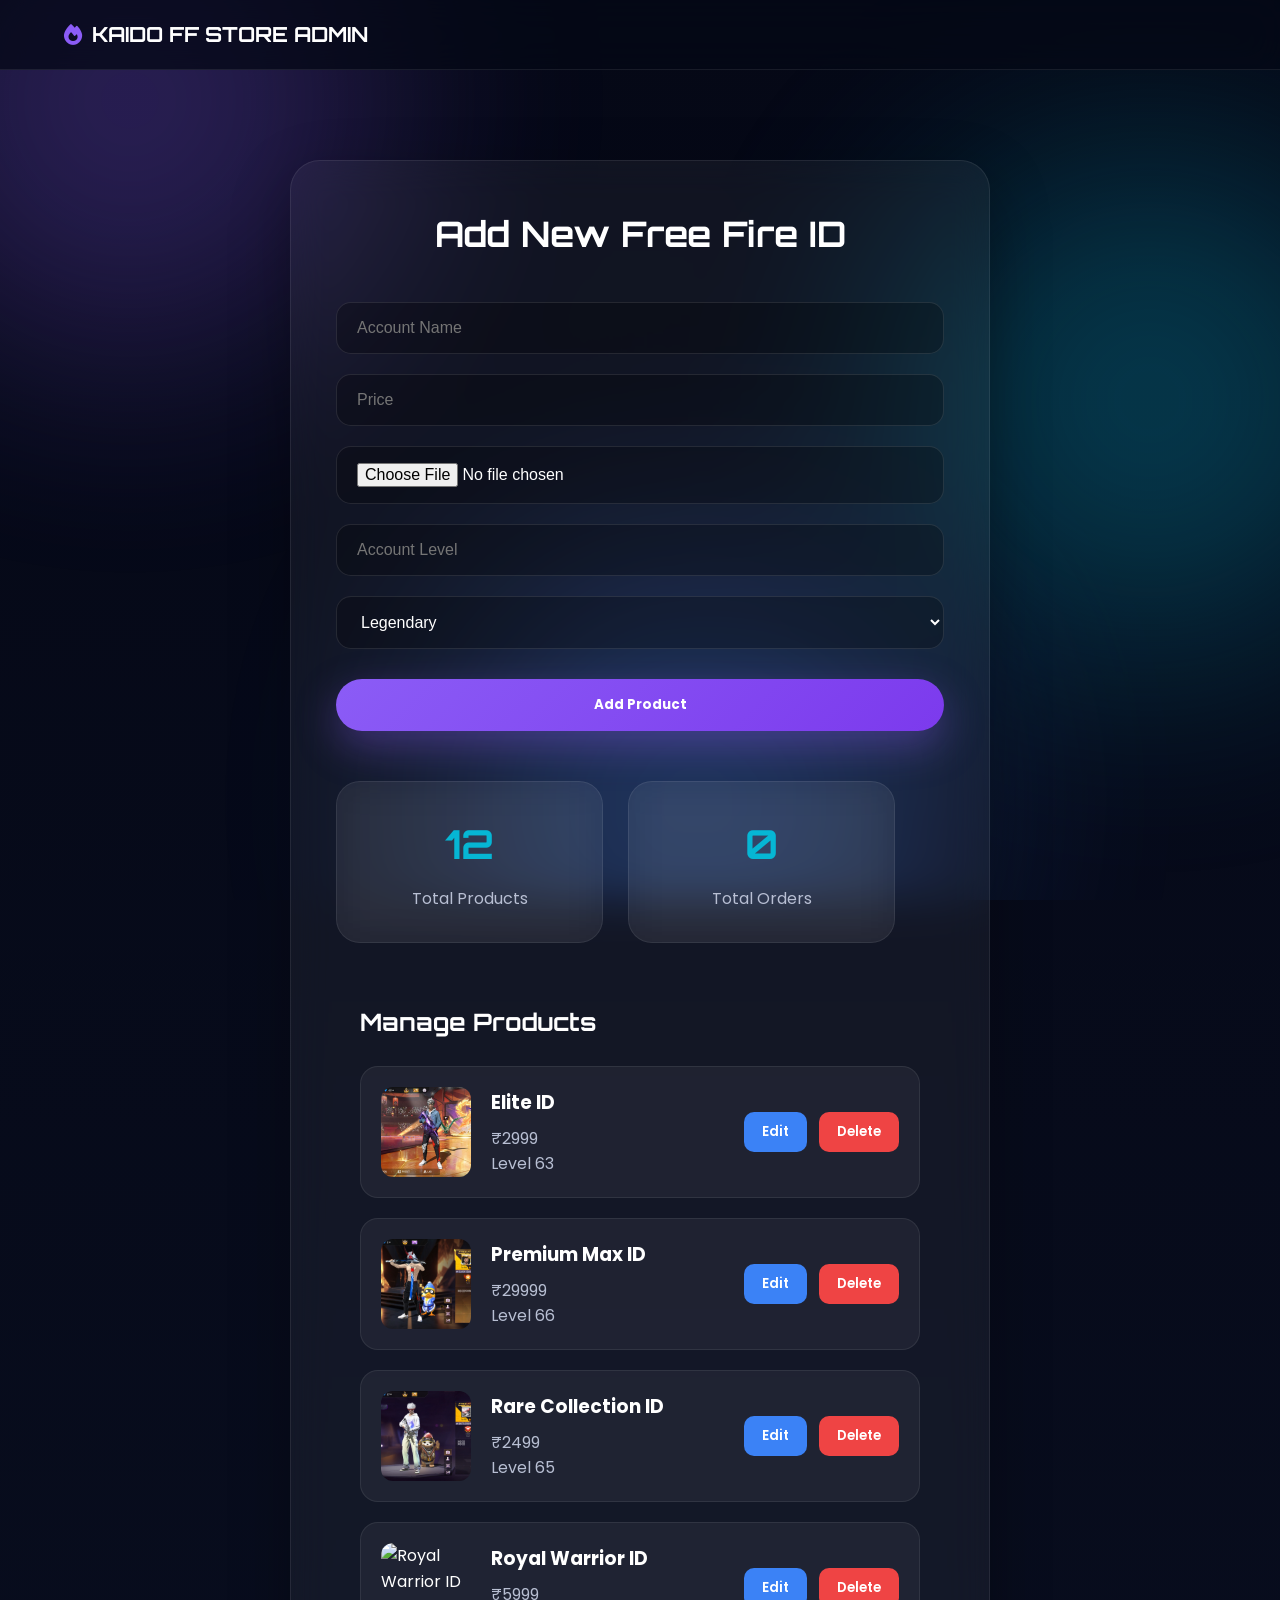
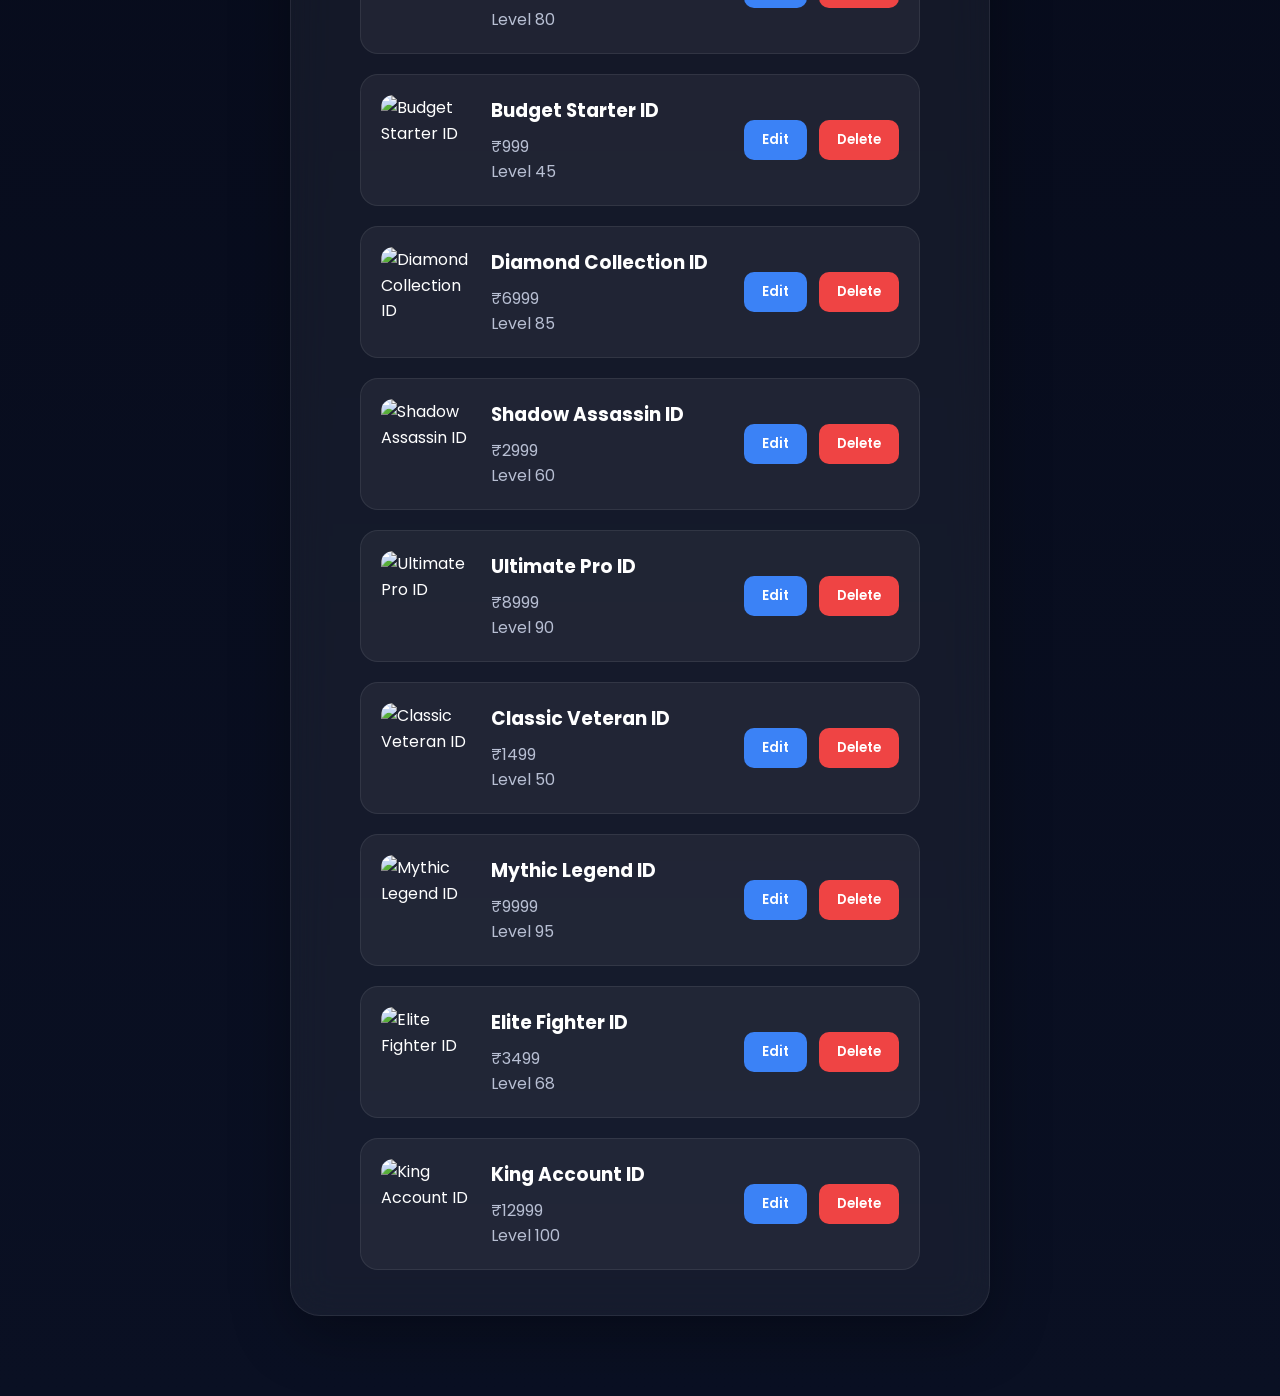
==== commit 428ce112: "Add image preview for uploaded files Added image preview element for uploaded images." ====
--- a/admin.html
+++ b/admin.html
@@ -93,7 +93,18 @@
 accept="image/*"
 required>
 
-
+<img
+id="imagePreview"
+src=""
+alt="Image Preview"
+style="
+display:none;
+width:180px;
+margin-top:15px;
+border-radius:12px;
+border:2px solid #8B5CF6;
+object-fit:cover;
+">
 
 <input 
 type="number"
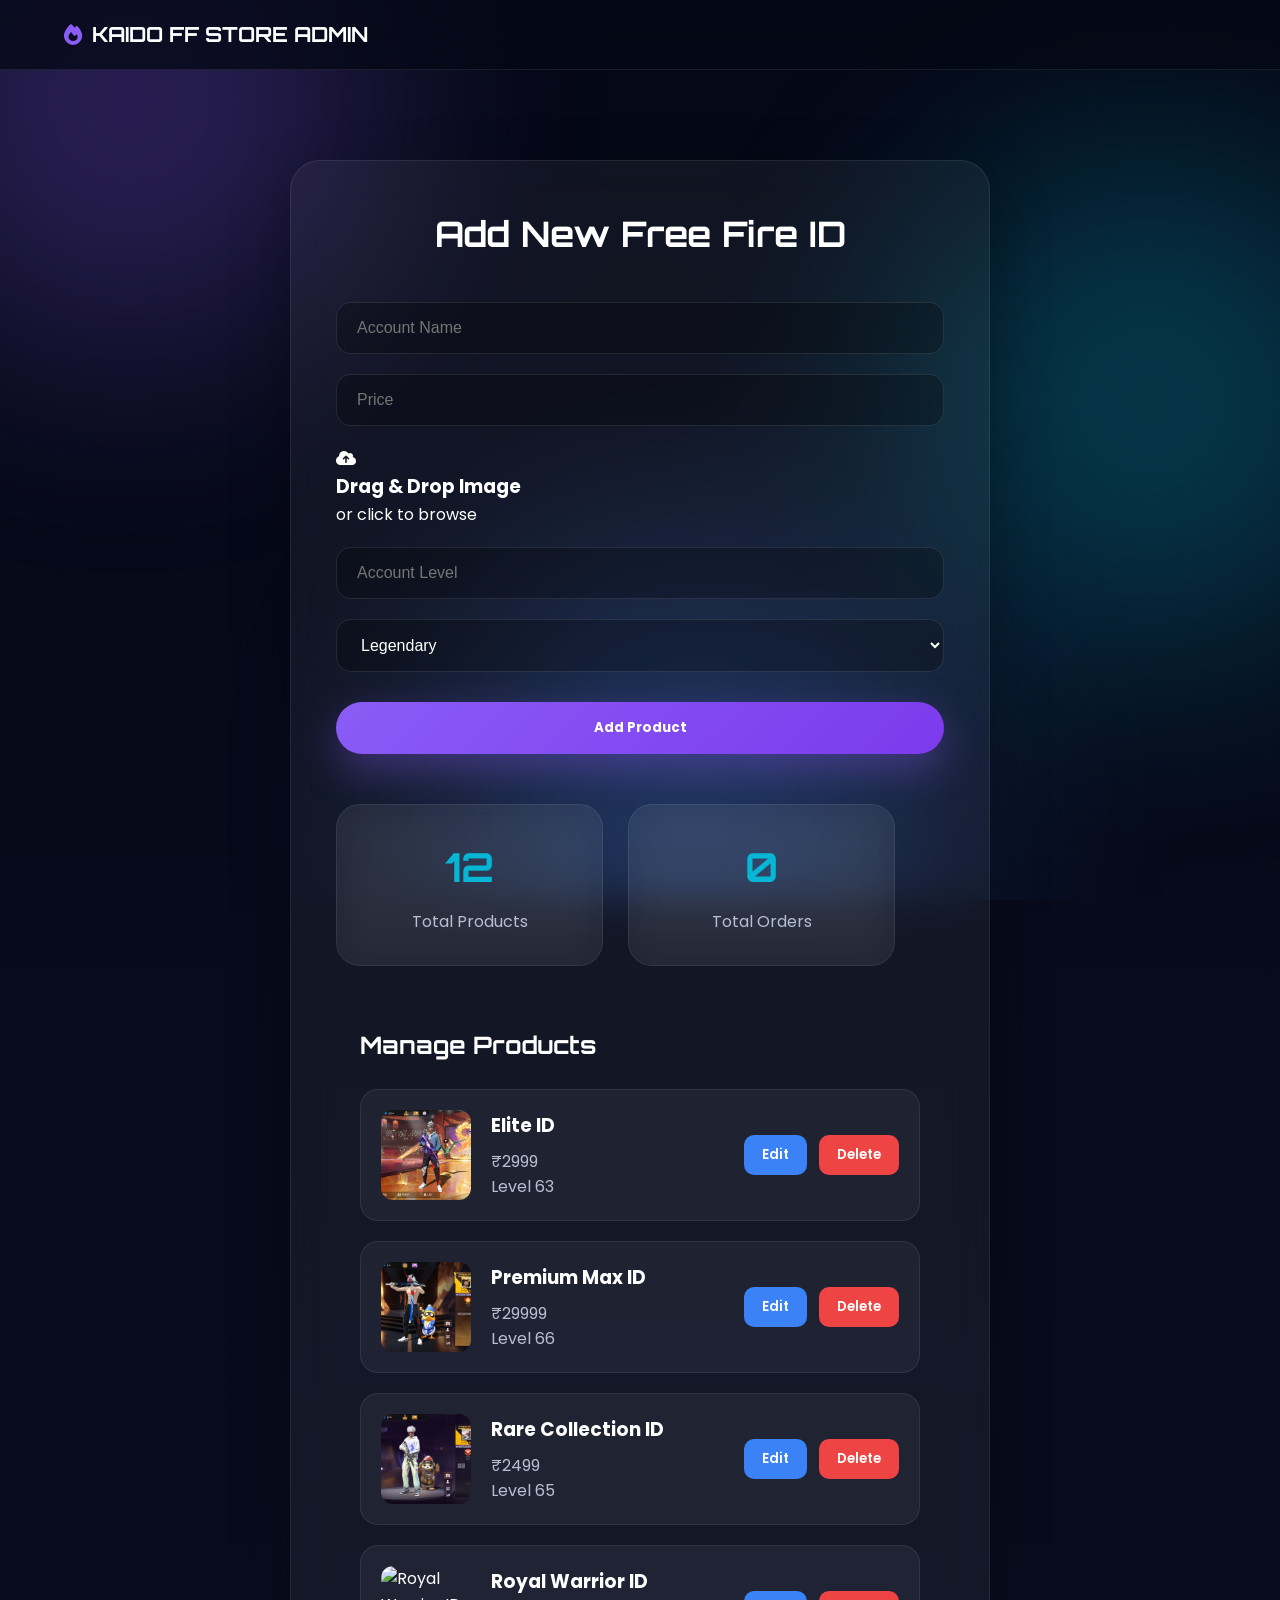
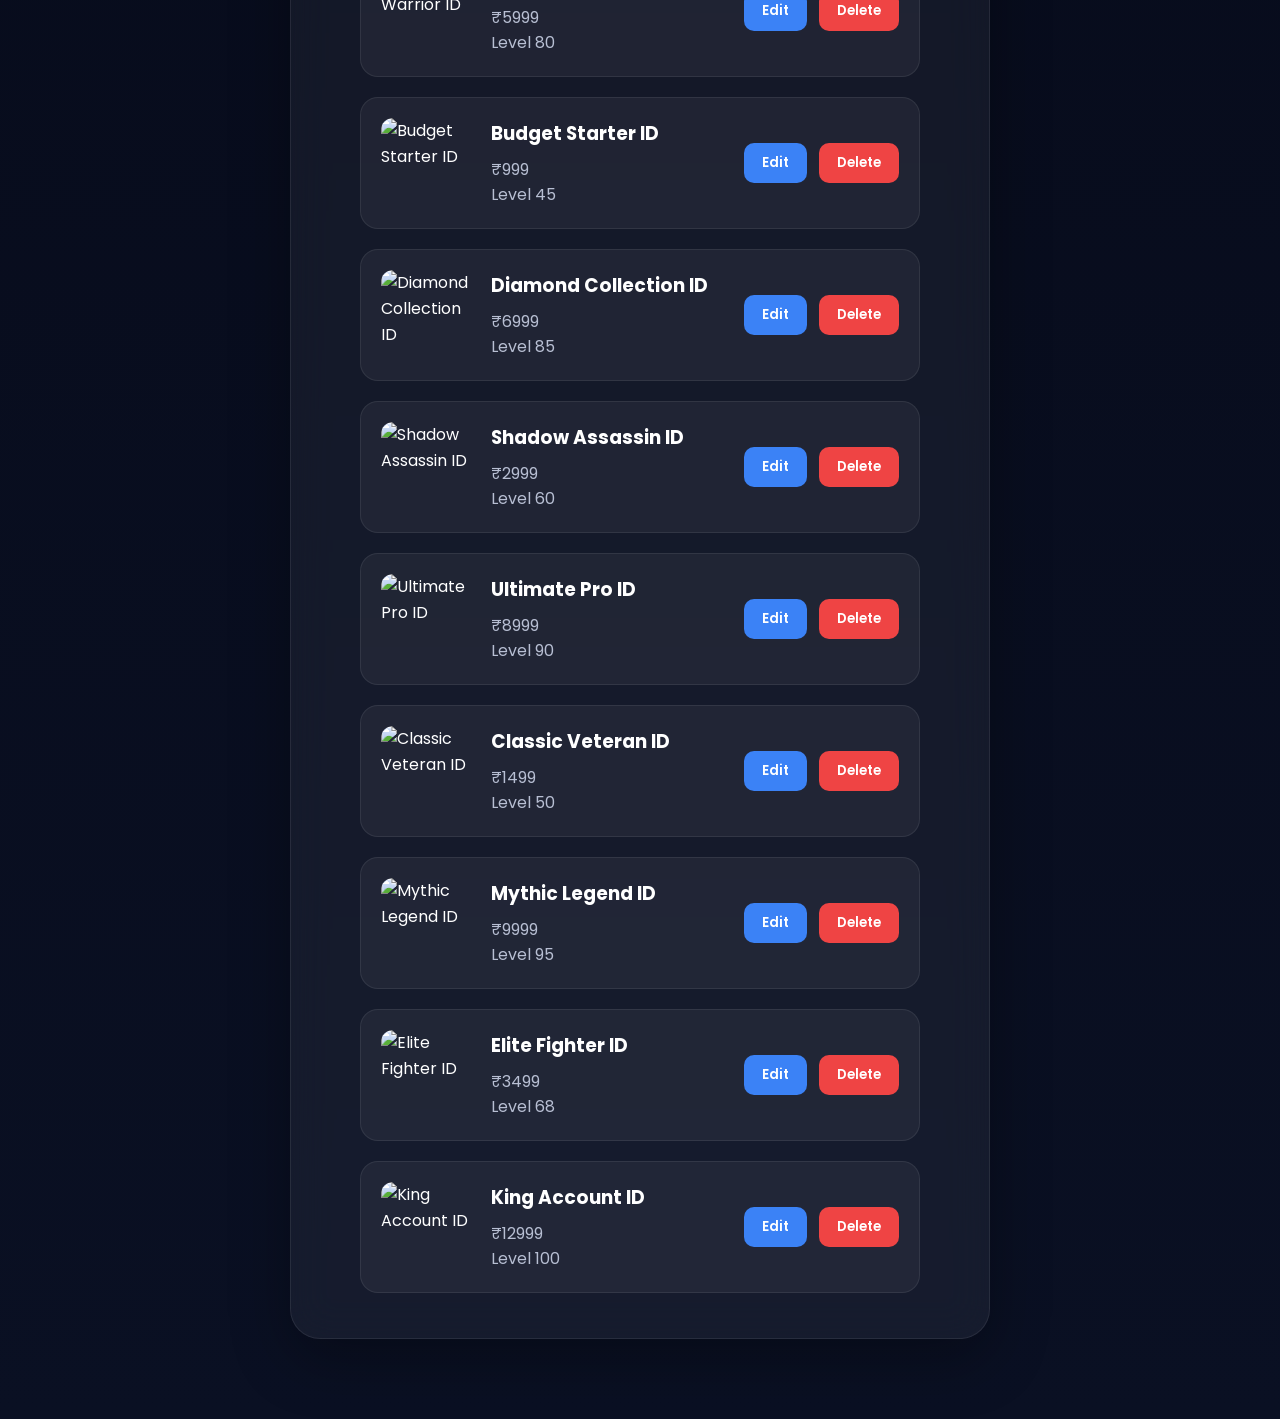
==== commit 2ef43c9f: "Enhance image upload box with drag-and-drop support Updated the upload box to include drag-and-drop " ====
--- a/admin.html
+++ b/admin.html
@@ -86,12 +86,21 @@
 required>
 
 
-
-<input
-type="file"
-id="image"
-accept="image/*"
-required>
+<div class="upload-box" id="uploadBox">
+
+    <i class="fa-solid fa-cloud-arrow-up"></i>
+
+    <h3>Drag & Drop Image</h3>
+
+    <p>or click to browse</p>
+
+    <input
+        type="file"
+        id="image"
+        accept="image/*"
+        hidden>
+
+</div>
 
 <img
 id="imagePreview"
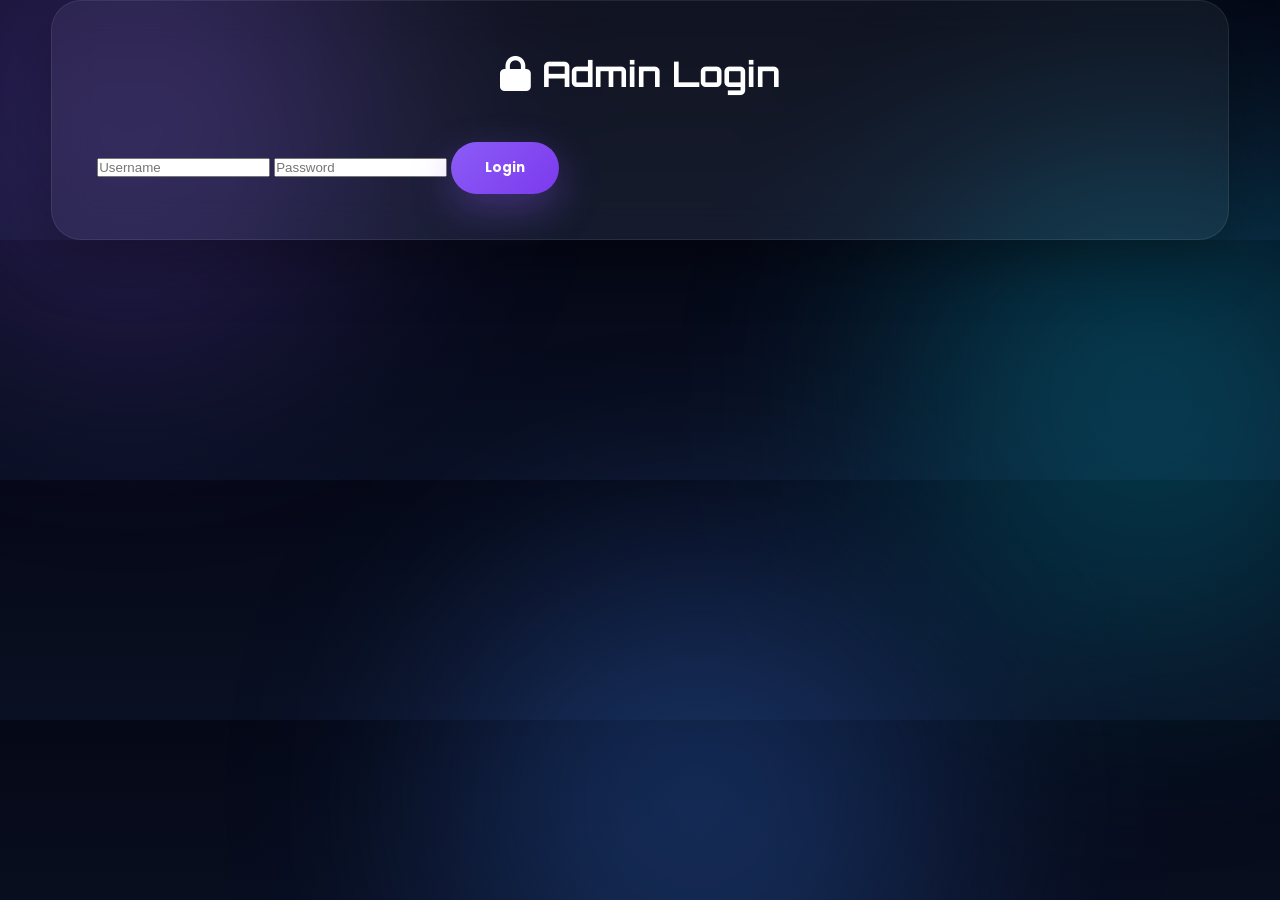
==== commit a30ccee0: "Add logout button to admin header" ====
--- a/admin.html
+++ b/admin.html
@@ -46,7 +46,12 @@
 
 </div>
 
-
+<a href="#" id="logoutBtn" class="primary-btn">
+
+    Logout
+
+</a>
+    
 </header>
 
 
--- a/css/admin.css
+++ b/css/admin.css
@@ -394,3 +394,46 @@
     }
 
 }
+
+/* ==========================
+   IMAGE UPLOAD
+========================== */
+
+.upload-box{
+
+    border:2px dashed #8B5CF6;
+    border-radius:20px;
+    padding:40px;
+    text-align:center;
+    cursor:pointer;
+    transition:.3s;
+    margin-bottom:20px;
+
+}
+
+.upload-box:hover{
+
+    background:rgba(139,92,246,.08);
+
+}
+
+.upload-box i{
+
+    font-size:3rem;
+    color:#8B5CF6;
+    margin-bottom:15px;
+
+}
+
+.upload-box h3{
+
+    margin-bottom:10px;
+
+}
+
+.upload-box.drag{
+
+    border-color:#06B6D4;
+    background:rgba(6,182,212,.1);
+
+}
